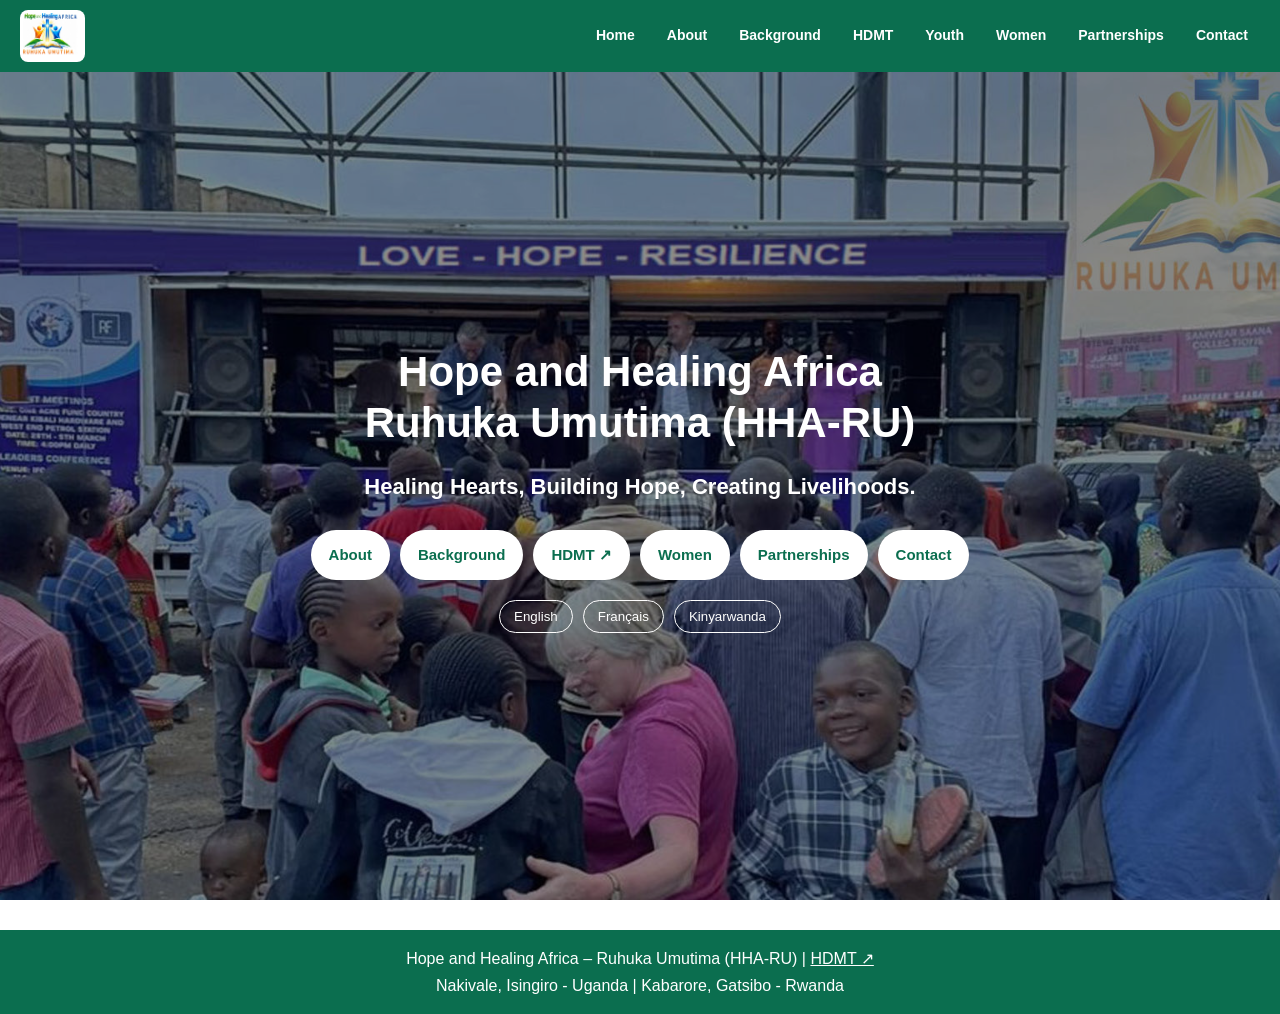
==== index.html @ 0398361d "Add files via upload" ====
<!DOCTYPE html><html lang="en"><head><meta charset="UTF-8"><meta name="viewport" content="width=device-width,initial-scale=1"><title>HHA-RU - Hope and Healing Africa</title><link rel="stylesheet" href="style.css"></head><body>
<header class="topbar"><a class="logo" href="index.html"><img src="images/logo-hha.png" alt="HHA-RU Logo"></a><nav><a href="index.html">Home</a><a href="about.html">About</a><a href="background.html">Background</a><a href="hdmt.html">HDMT</a><a href="youth_nzozi.html">Youth</a><a href="women_community.html">Women</a><a href="partnerships.html">Partnerships</a><a href="contact.html">Contact</a></nav></header>
<section class="hero"><picture><source media="(max-width:768px)" srcset="images/hero_mob.jpg"><img class="hero-bg" src="images/hero_desk.jpg" alt="Hope and Healing Africa"></picture><div class="hero-overlay"><h1>Hope and Healing Africa<br>Ruhuka Umutima (HHA-RU)</h1><p class="motto">Healing Hearts, Building Hope, Creating Livelihoods.</p><div class="hero-links"><a href="about.html">About</a><a href="background.html">Background</a><a href="https://hopedigitmobtech.netlify.app/" target="_blank">HDMT ↗</a><a href="women_community.html">Women</a><a href="partnerships.html">Partnerships</a><a href="contact.html">Contact</a></div><div class="hero-lang"><button onclick="showLangHero('en')">English</button><button onclick="showLangHero('fr')">Français</button><button onclick="showLangHero('rw')">Kinyarwanda</button></div><p class="motto" data-hero="fr" style="display:none">Guérir les Cœurs, Bâtir l'Espoir, Créer des Moyens de Subsistance.</p><p class="motto" data-hero="rw" style="display:none">Gukiza Imitima, Kubaka Icyizere, Kurema Imibereho.</p></div></section>
<footer>Hope and Healing Africa – Ruhuka Umutima (HHA-RU) | <a href="https://hopedigitmobtech.netlify.app/" target="_blank" style="color:#fff">HDMT ↗</a><br>Nakivale, Isingiro - Uganda | Kabarore, Gatsibo - Rwanda</footer>
<script>function showLangHero(l){document.querySelectorAll('[data-hero]').forEach(d=>{d.style.display='none'});if(l!=='en'){document.querySelector('[data-hero="'+l+'"]').style.display='block'}}</script>
</body></html>
---- style.css ----
*{box-sizing:border-box}
body{font-family:Arial,sans-serif;margin:0;padding:0;background:#fff;color:#222;line-height:1.7}
main{max-width:1100px;margin:auto;padding:20px}
h1,h2{color:#0b6e4f}
h3{color:#333}
footer{background:#0b6e4f;color:#fff;text-align:center;padding:15px;margin-top:30px}
.topbar{position:fixed;top:0;left:0;right:0;z-index:100;display:flex;justify-content:space-between;align-items:center;padding:10px 20px;background:#0b6e4f}
.topbar .logo img{height:52px;width:auto;background:#fff;border-radius:8px;padding:3px;display:block}
.topbar nav{display:flex;flex-wrap:wrap;gap:8px;justify-content:flex-end}
.topbar nav a{color:#fff;text-decoration:none;font-weight:bold;font-size:14px;padding:8px 12px;border-radius:20px}
.topbar nav a:hover{background:#fff;color:#0b6e4f}
.topbar nav a.ext{background:#fff;color:#0b6e4f}
.page-top{padding-top:90px}
.lang-switch{margin:15px 0}
.lang-switch button{padding:8px 14px;margin-right:6px;border:1px solid #0b6e4f;background:#fff;color:#0b6e4f;border-radius:6px;cursor:pointer}
.btn-external{display:inline-block;background:#0b6e4f;color:#fff!important;padding:12px 20px;border-radius:25px;text-decoration:none;font-weight:bold;margin:10px 10px 0 0}
.btn-external:hover{background:#084d37}
.hero{position:relative;width:100%;height:100vh;min-height:560px;overflow:hidden}
.hero picture{display:block;width:100%;height:100%}
.hero img.hero-bg{width:100%;height:100%;object-fit:cover;display:block}
.hero-overlay{position:absolute;inset:0;background:rgba(0,0,0,0.45);display:flex;flex-direction:column;justify-content:center;align-items:center;text-align:center;padding:100px 20px 20px}
.hero-overlay h1{color:#fff;font-size:42px;margin:0 0 10px;line-height:1.2}
.hero-overlay .motto{color:#fff;font-size:22px;font-weight:bold;margin:10px 0 25px}
.hero-links{display:flex;flex-wrap:wrap;gap:10px;justify-content:center}
.hero-links a{background:#fff;color:#0b6e4f;padding:12px 18px;border-radius:25px;text-decoration:none;font-weight:bold;font-size:15px}
.hero-lang{margin-top:20px}
.hero-lang button{padding:8px 14px;margin:0 5px;border:1px solid #fff;background:transparent;color:#fff;border-radius:20px;cursor:pointer}
.page-layout{display:flex;gap:30px;align-items:flex-start}
.page-left{flex:0 0 45%;order:1}
.page-right{flex:1;order:2}
.page-left img{width:100%;border-radius:12px;margin-bottom:15px;display:block}
.page-left picture{display:block;margin-bottom:15px}
.page-left picture img{width:100%;border-radius:12px;display:block;margin-bottom:0}
@media(max-width:768px){
  .topbar{padding:8px 10px}
  .topbar .logo img{height:40px}
  .topbar nav a{font-size:12px;padding:6px 8px}
  .page-top{padding-top:110px}
  .hero-overlay h1{font-size:30px}
  .hero-overlay .motto{font-size:18px}
  .page-layout{flex-direction:column}
  .page-left{flex:none;width:100%;order:1}
  .page-right{width:100%;order:2}
  main{padding:15px}
}
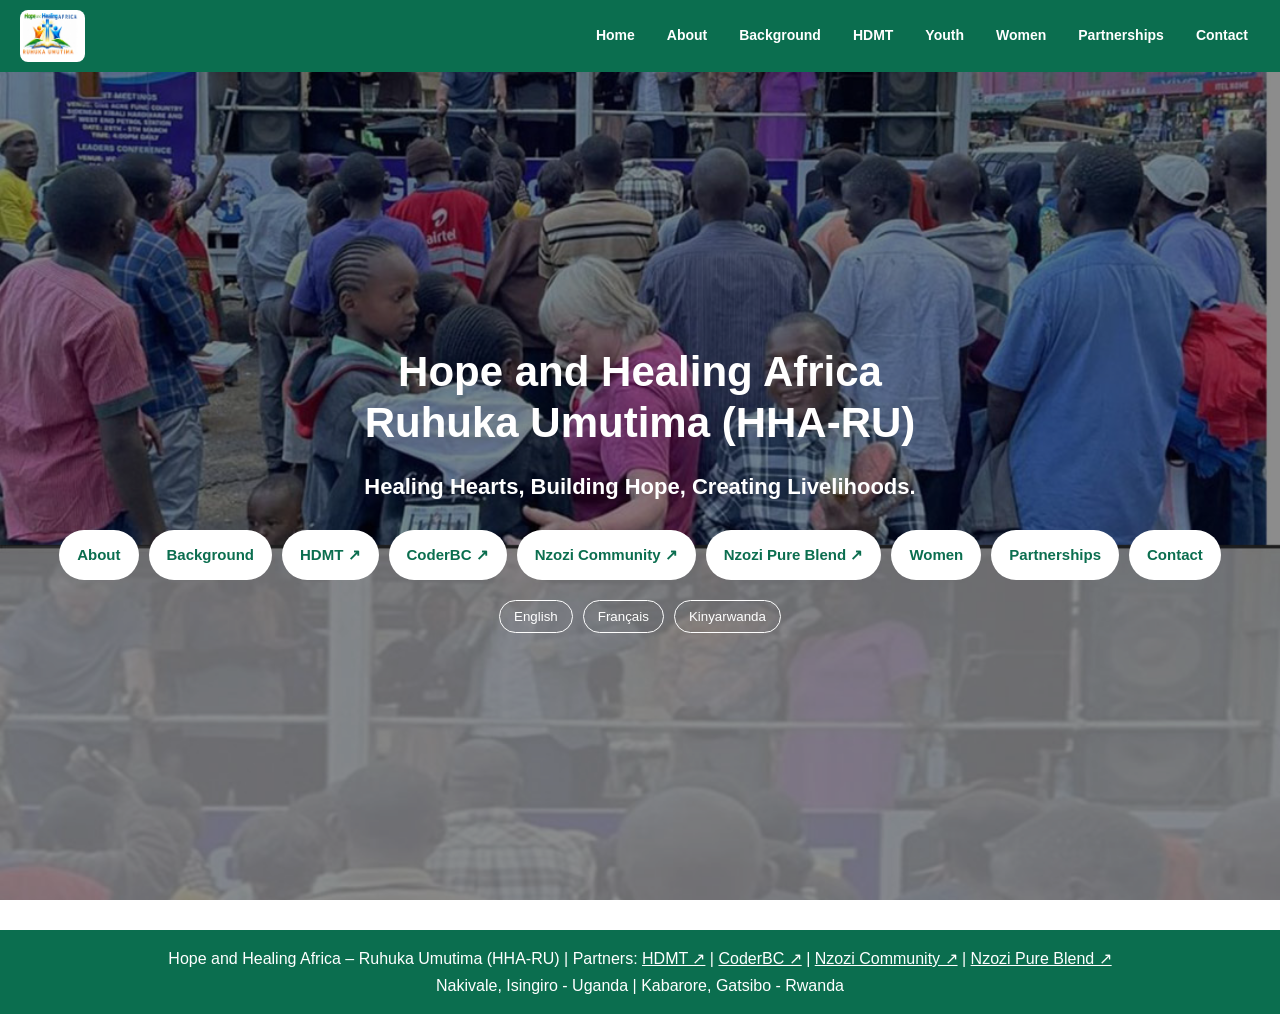
==== commit ac43815b: "Update index.html" ====
--- a/index.html
+++ b/index.html
@@ -1,6 +1,6 @@
 <!DOCTYPE html><html lang="en"><head><meta charset="UTF-8"><meta name="viewport" content="width=device-width,initial-scale=1"><title>HHA-RU - Hope and Healing Africa</title><link rel="stylesheet" href="style.css"></head><body>
 <header class="topbar"><a class="logo" href="index.html"><img src="images/logo-hha.png" alt="HHA-RU Logo"></a><nav><a href="index.html">Home</a><a href="about.html">About</a><a href="background.html">Background</a><a href="hdmt.html">HDMT</a><a href="youth_nzozi.html">Youth</a><a href="women_community.html">Women</a><a href="partnerships.html">Partnerships</a><a href="contact.html">Contact</a></nav></header>
-<section class="hero"><picture><source media="(max-width:768px)" srcset="images/hero_mob.jpg"><img class="hero-bg" src="images/hero_desk.jpg" alt="Hope and Healing Africa"></picture><div class="hero-overlay"><h1>Hope and Healing Africa<br>Ruhuka Umutima (HHA-RU)</h1><p class="motto">Healing Hearts, Building Hope, Creating Livelihoods.</p><div class="hero-links"><a href="about.html">About</a><a href="background.html">Background</a><a href="https://hopedigitmobtech.netlify.app/" target="_blank">HDMT ↗</a><a href="women_community.html">Women</a><a href="partnerships.html">Partnerships</a><a href="contact.html">Contact</a></div><div class="hero-lang"><button onclick="showLangHero('en')">English</button><button onclick="showLangHero('fr')">Français</button><button onclick="showLangHero('rw')">Kinyarwanda</button></div><p class="motto" data-hero="fr" style="display:none">Guérir les Cœurs, Bâtir l'Espoir, Créer des Moyens de Subsistance.</p><p class="motto" data-hero="rw" style="display:none">Gukiza Imitima, Kubaka Icyizere, Kurema Imibereho.</p></div></section>
-<footer>Hope and Healing Africa – Ruhuka Umutima (HHA-RU) | <a href="https://hopedigitmobtech.netlify.app/" target="_blank" style="color:#fff">HDMT ↗</a><br>Nakivale, Isingiro - Uganda | Kabarore, Gatsibo - Rwanda</footer>
+<section class="hero"><picture><source media="(max-width:768px)" srcset="images/hero_mob.jpg"><img class="hero-bg" src="images/hero_desk.jpg" alt="Hope and Healing Africa"></picture><div class="hero-overlay"><h1>Hope and Healing Africa<br>Ruhuka Umutima (HHA-RU)</h1><p class="motto">Healing Hearts, Building Hope, Creating Livelihoods.</p><div class="hero-links"><a href="about.html">About</a><a href="background.html">Background</a><a href="https://hopedigitalmobilitytech.netlify.app/" target="_blank">HDMT ↗</a><a href="https://coderbc.netlify.app" target="_blank">CoderBC ↗</a><a href="https://nzozicommunity.netlify.app" target="_blank">Nzozi Community ↗</a><a href="https://nzozi_pure_blend.github.io" target="_blank">Nzozi Pure Blend ↗</a><a href="women_community.html">Women</a><a href="partnerships.html">Partnerships</a><a href="contact.html">Contact</a></div><div class="hero-lang"><button onclick="showLangHero('en')">English</button><button onclick="showLangHero('fr')">Français</button><button onclick="showLangHero('rw')">Kinyarwanda</button></div><p class="motto" data-hero="fr" style="display:none">Guérir les Cœurs, Bâtir l'Espoir, Créer des Moyens de Subsistance.</p><p class="motto" data-hero="rw" style="display:none">Gukiza Imitima, Kubaka Icyizere, Kurema Imibereho.</p></div></section>
+<footer>Hope and Healing Africa – Ruhuka Umutima (HHA-RU) | Partners: <a href="https://hopedigitalmobilitytech.netlify.app/" target="_blank" style="color:#fff">HDMT ↗</a> | <a href="https://coderbc.netlify.app" target="_blank" style="color:#fff">CoderBC ↗</a> | <a href="https://nzozicommunity.netlify.app" target="_blank" style="color:#fff">Nzozi Community ↗</a> | <a href="https://nzozi_pure_blend.github.io" target="_blank" style="color:#fff">Nzozi Pure Blend ↗</a><br>Nakivale, Isingiro - Uganda | Kabarore, Gatsibo - Rwanda</footer>
 <script>function showLangHero(l){document.querySelectorAll('[data-hero]').forEach(d=>{d.style.display='none'});if(l!=='en'){document.querySelector('[data-hero="'+l+'"]').style.display='block'}}</script>
-</body></html>+</body></html>
